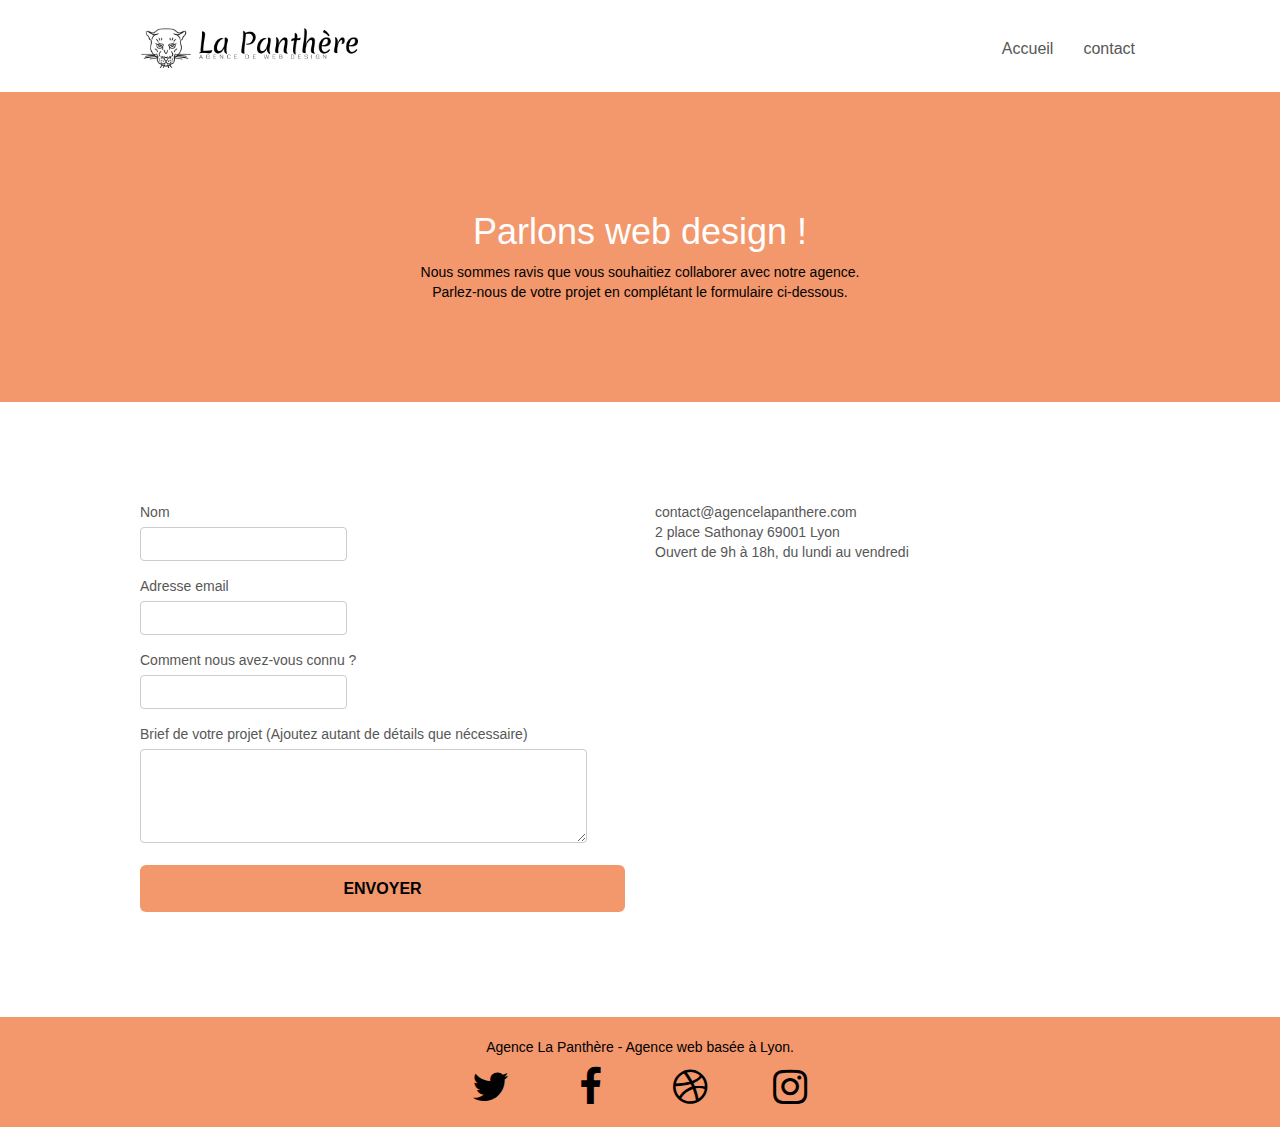
==== contact.html @ e552db06 "contact" ====
<!doctype html>
<html lang="fr">
<head>
    <meta charset="utf-8">
    <meta name="keywords" content=" Contact ,web design lyon, site web,">
    <meta name="description" content="Agence La Panthère, entreprise de webdesign à Lyon, formulaire de contact">
	<meta name="robots" content="contact, follow">
    <meta name="viewport" content="width=device-width, initial-scale=1.0, viewport-fit=cover">
    <link rel="shortcut icon" type="image/png" href="favicon.jpg">
    
	<link rel="stylesheet" type="text/css" href="./css/bootstrap.min.css">
	<link rel="stylesheet" type="text/css" href="style.css">
	<link rel="stylesheet" type="text/css" href="style..min.css">
	<link rel="stylesheet" type="text/css" href="./css/font-awesome.min.css">
	<link rel="stylesheet" type="text/css" href="./css/et-line.min.css">
	
    <title>La Panthère entreprise web design lyon contact</title>

    
<!-- Analytics -->
 
<!-- Analytics END -->
    
</head>
<body>
<!-- Principal conteneur -->
<div class="page-container">
    
<!-- bloc-0 -->
<div class="bloc bgc-white l-bloc " id="bloc-0">
	<div class="container bloc-sm">
		<nav class="navbar row">
			<div class="navbar-header">
				<a class="navbar-brand" href="index.html"><img src="img/agence-la-panthere-monochrome.webp" alt="Logo de la la panthere web design " height="40" /></a>
				<button id="nav-toggle" type="button" class="ui-navbar-toggle navbar-toggle" data-toggle="collapse" data-target=".navbar-1">
					<span class="sr-only">Toggle navigation</span><span class="icon-bar"></span><span class="icon-bar"></span><span class="icon-bar"></span>
				</button>
			</div>
			<div class="collapse navbar-collapse navbar-1 special-dropdown-nav">
				<ul class="site-navigation nav navbar-nav">
					<li>
						<a href="index.html">Accueil</a>
					</li>
					<li>
						<a href="contact.html">contact </a>
					</li>
				</ul>
			</div>
		</nav>
	</div>
</div>
<!-- bloc-0 END -->

<!-- bloc-6 -->
<div class="bloc bg-dots-bg bg-repeat bgc-atomic-tangerine d-bloc bloc-bg-texture texture-paper" id="bloc-6">
	<div class="container bloc-lg">
		<div class="row">
			<div class="col-sm-12">
				<h1 class="text-center hero-bloc-text tc-white">
					Parlons web design !
				</h1>
				<p class="text-center mg-lg tc black tight-width-whitespace">
					Nous sommes ravis que vous souhaitiez collaborer avec notre agence.<br>
					Parlez-nous de votre projet en complétant le formulaire ci-dessous.
				</p>
			</div>
		</div>
	</div>
</div>
<!-- bloc-6 END -->

<!-- bloc-7 -->
<div class="bloc bgc-white l-bloc" id="bloc-7">
	<div class="container bloc-lg">
		<div class="row">
			<div class="col-sm-6">
				<form id="form_1" novalidate success-msg="Your message has been sent." fail-msg="Sorry it seems that our mail server is not responding, Sorry for the inconvenience!">
					<div class="form-group">
						<label for ="name">
							Nom
						</label>
						<input id="name" class="form-control" required />
					</div>
					<div class="form-group">
						<label for ="email">
							Adresse email
						</label>
						<input id="email" class="form-control" type="email" required />
					</div>
					<div class="form-group">
						<label for="input_504">
							Comment nous avez-vous connu ?
						</label>
						<input class="form-control" type="email" required id="input_504" />
					</div>
					<div class="form-group">
						<label for="message">
							Brief de votre projet (Ajoutez autant de détails que nécessaire)<br>
						</label><textarea id="message" class="form-control" rows="4" cols="50" required></textarea>
					</div> 
					<button class="bloc-button btn btn-lg btn-block cta-hero btn-atomic-tangerine" type="submit">
						Envoyer
					</button>
				</form>
			</div>
			<div class="col-sm-6">
				<p>
					contact@agencelapanthere.com<br>2 place Sathonay 69001 Lyon<br>Ouvert de 9h à 18h, du lundi au vendredi<br>
				</p>
			</div>
		</div>
	</div>
</div>
<!-- bloc-7 END -->

<!-- ScrollToTop Button -->
<a class="bloc-button btn btn-d scrollToTop" onclick="scrollToTarget('1')"><span class="fa fa-chevron-up"></span></a>
<!-- ScrollToTop Button END-->


<!-- Footer - bloc-8 -->
<div class="bloc bgc-atomic-tangerine d-bloc" id="bloc-8">
	<div class="container bloc-sm">
		<div class="row">
			<div class="col-sm-12">
				<p class="text-center black">
					Agence La Panthère - Agence web basée à Lyon.<br>
				</p>
				<div class="flex social">
					<div class="col-sm-3">
						<div class="text-center">
							<a class="social" href="https://twitter.com/?lang=fr"><span class="fa fa-twitter icon-md"></span></a>
						</div>
					</div>
					<div class="col-sm-3">
						<div class="text-center">
							<a class="social" href="https://www.facebook.com/"><span class="fa fa-facebook icon-md"></span></a>
						</div>
					</div>
					<div class="col-sm-3">
						<div class="text-center">
							<a class="social" href="dribbble.com"><span class="fa fa-dribbble icon-md"></span></a>
						</div>
					</div>
					<div class="col-sm-3">
						<div class="text-center">
							<a class="social" href="https://www.instagram.com/?hl=fr"><span class="fa fa-instagram icon-md"></span></a>
						</div>
					</div>
				</div>
			</div>
		</div>
	</div>
</div>
<!-- Footer - bloc-8 END -->

</div>
<!-- Principal conteneur END -->
    
<script src="./js/jquery-2.1.0.js"></script>
<script src="./js/bootstrap.js"></script>
<script src="./js/blocs.js"></script>
<script src="./js/jquery.touchSwipe.js" defer></script>
<script src="./js/gmaps.js"></script>
<scipt src="./js/bootstrap.min.js"></scipt>
<script src="./js/formHandler.min.js"></script>
<script src="./js/gmaps.min.js"></script>
<script src="./js/jqBootstrapValidation.min.js"></script>
<script src="./js/jquery-2.1.0.min.js"></script>
<script src="./js/jquery.touchSwipe.min.js"></script>
</body>
</html>
---- style.css ----
body {
    margin: 0;
    padding: 0;
    background: #FFF;
    overflow-x: hidden;
    -webkit-font-smoothing: antialiased;
    -moz-osx-font-smoothing: grayscale;
}

a,
button {
    transition: all .3s ease-in-out;
    outline: none!important;
}

a:hover {
    text-decoration: none;
    cursor: pointer;
}

#page-loading-blocs-notifaction {
    position: fixed;
    top: 0;
    bottom: 0;
    width: 100%;
    z-index: 100000;
    background: #FFFFFF url("img/pageload-spinner.gif") no-repeat center center;
}

.bloc {
    width: 100%;
    clear: both;
    background: 50% 50% no-repeat;
    padding: 0 50px;
    -webkit-background-size: cover;
    -moz-background-size: cover;
    -o-background-size: cover;
    background-size: cover;
    position: relative;
}

.bloc .container {
    padding-left: 0;
    padding-right: 0;
}

.bloc-lg {
    padding: 100px 50px;
}

.bloc-md {
    padding: 50px;
}

.bloc-sm {
    padding: 20px 50px;
}

.bg-center,
.bg-l-edge,
.bg-r-edge,
.bg-t-edge,
.bg-b-edge,
.bg-tl-edge,
.bg-bl-edge,
.bg-tr-edge,
.bg-br-edge,
.bg-repeat {
    -webkit-background-size: auto!important;
    -moz-background-size: auto!important;
    -o-background-size: auto!important;
    background-size: auto!important;
}

.bg-repeat {
    background: repeat;
}

.bg-t-edge {
    background: top no-repeat;
}

.bloc-bg-texture::before {
    background-size: 2px 2px;
    position: absolute;
    top: 0;
    bottom: 0;
    left: 0;
    right: 0;
}

.texture-paper::before {
    background: url("img/texture-paper.webp");
    background-size: 280px 280px;
}

.b-parallax {
    background-attachment: fixed;
}

.d-bloc {
    color: rgba(255, 255, 255, .7);
}

.d-bloc button:hover {
    color: rgba(255, 255, 255, .9);
}

.d-bloc .icon-round,
.d-bloc .icon-square,
.d-bloc .icon-rounded,
.d-bloc .icon-semi-rounded-a,
.d-bloc .icon-semi-rounded-b {
    border-color: rgba(255, 255, 255, .9);
}

.d-bloc .divider-h span {
    border-color: rgba(255, 255, 255, .2);
}

.d-bloc .a-btn,
.d-bloc .navbar a,
.d-bloc .navbar-brand,
.d-bloc a .icon-sm,
.d-bloc a .icon-md,
.d-bloc a .icon-lg,
.d-bloc a .icon-xl,
.d-bloc h1 a,
.d-bloc h2 a,
.d-bloc h3 a,
.d-bloc h4 a,
.d-bloc h5 a,
.d-bloc h6 a,
.d-bloc p a {
    color: rgba(255, 255, 255, .6);
}

.d-bloc .a-btn:hover,
.d-bloc .navbar a:hover,
.d-bloc .navbar-brand:hover,
.d-bloc a:hover .icon-sm,
.d-bloc a:hover .icon-md,
.d-bloc a:hover .icon-lg,
.d-bloc a:hover .icon-xl,
.d-bloc h1 a:hover,
.d-bloc h2 a:hover,
.d-bloc h3 a:hover,
.d-bloc h4 a:hover,
.d-bloc h5 a:hover,
.d-bloc h6 a:hover,
.d-bloc p a:hover {
    color: rgba(255, 255, 255, 1);
}

.d-bloc .navbar-toggle .icon-bar {
    background: rgba(255, 255, 255, 1);
}

.d-bloc .btn-wire,
.d-bloc .btn-wire:hover {
    color: rgba(255, 255, 255, 1);
    border-color: rgba(255, 255, 255, 1);
}

.d-bloc .panel {
    color: rgba(0, 0, 0, .5);
}

.d-bloc .panel button:hover {
    color: rgba(0, 0, 0, .7);
}

.d-bloc .panel icon {
    border-color: rgba(0, 0, 0, .7);
}

.d-bloc .panel .divider-h span {
    border-color: rgba(0, 0, 0, .1);
}

.d-bloc .panel .a-btn {
    color: rgba(0, 0, 0, .6);
}

.d-bloc .panel .a-btn:hover {
    color: rgba(0, 0, 0, 1);
}

.d-bloc .panel .btn-wire,
.d-bloc .panel .btn-wire:hover {
    color: rgba(0, 0, 0, .7);
    border-color: rgba(0, 0, 0, .3);
}

.d-bloc .panel,
.l-bloc {
    color:rgba(0, 0, 0, .5);
}

.d-bloc .panel button:hover,
.l-bloc button:hover {
    color: rgba(0, 0, 0, .7);
}

.l-bloc .icon-round,
.l-bloc .icon-square,
.l-bloc .icon-rounded,
.l-bloc .icon-semi-rounded-a,
.l-bloc .icon-semi-rounded-b {
    border-color: rgba(0, 0, 0, .7);
}

.d-bloc .panel .divider-h span,
.l-bloc .divider-h span {
    border-color: rgba(0, 0, 0, .1);
}

.d-bloc .panel .a-btn,
.l-bloc .a-btn,
.l-bloc .navbar a,
.l-bloc .navbar-brand,
.l-bloc a .icon-sm,
.l-bloc a .icon-md,
.l-bloc a .icon-lg,
.l-bloc a .icon-xl,
.l-bloc h1 a,
.l-bloc h2 a,
.l-bloc h3 a,
.l-bloc h4 a,
.l-bloc h5 a,
.l-bloc h6 a,
.l-bloc p a {
    color: rgba(0, 0, 0, .6);
}

.d-bloc .panel .a-btn:hover,
.l-bloc .a-btn:hover,
.l-bloc .navbar a:hover,
.l-bloc .navbar-brand:hover,
.l-bloc a:hover .icon-sm,
.l-bloc a:hover .icon-md,
.l-bloc a:hover .icon-lg,
.l-bloc a:hover .icon-xl,
.l-bloc h1 a:hover,
.l-bloc h2 a:hover,
.l-bloc h3 a:hover,
.l-bloc h4 a:hover,
.l-bloc h5 a:hover,
.l-bloc h6 a:hover,
.l-bloc p a:hover {
    color: rgba(0, 0, 0, 1);
}

.l-bloc .navbar-toggle .icon-bar {
    color: rgba(0, 0, 0, .6);
}

.d-bloc .panel .btn-wire,
.d-bloc .panel .btn-wire:hover,
.l-bloc .btn-wire,
.l-bloc .btn-wire:hover {
    color: rgba(0, 0, 0, .7);
    border-color: rgba(0, 0, 0, .3);
}

.voffset {
    margin-top: 30px;
}

.voffset-lg {
    margin-top: 80px;
}

.row-no-gutters {
    margin-right: 0;
    margin-left: 0;
}

.row.row-no-gutters > [class^="col-"],
.row.row-no-gutters > [class*=" col-"] {
    padding-right: 0;
    padding-left: 0;
}

#bloc-1-hero h1 {
    font-size: 32px;
}

.navbar {
    margin-bottom: 0;
    z-index: 1;
}

.navbar-brand {
    height: auto;
    padding: 3px 15px;
    font-size: 25px;
    font-weight: normal;
    font-weight: 600;
    line-height: 44px;
}

.navbar-brand img {
    max-height: 200px;
    margin: 0 5px 0 0;
    display: inline;
}

.navbar-brand img[src$=svg] {
    min-width: 100px;
}

.nav-center .navbar-brand img {
    margin: 0;
}

.navbar .nav {
    padding-top: 2px;
    margin-right: -16px;
    float: right;
    z-index: 1;
}

.nav > li {
    float: left;
    margin-top: 4px;
    font-size: 16px;
}

.navbar-nav .open .dropdown-menu > li > a {
    text-align: inherit;
}

.nav > li a:hover,
.nav > li a:focus {
    background: transparent;
}

.navbar-toggle {
    margin: 10px 10px 0 0;
    border: 0px;
}

.navbar-toggle:hover {
    background: transparent!important;
}

.navbar-toggle .icon-bar {
    background-color: rgba(0, 0, 0, .5);
    width: 26px;
}

.nav-invert .navbar .nav {
    float: left;
}

.nav-invert .navbar-header,
.nav-invert .navbar-brand {
    float: right;
    position: relative;
    z-index: 2;
}

@media (min-width: 768px) {
    .site-navigation {
        position: absolute;
        top: 50%;
        right: 20px;
        transform: translate(0, -50%);
        -webkit-transform: translateY(-50%);
    }
    .nav > li .dropdown-menu a,
    .nav > li .dropdown-menu a:hover {
        color: #484848;
    }
    .nav-invert .site-navigation {
        left: 0;
        right: 0;
    }
    .nav-center {
        text-align: center;
    }
    .nav-center .navbar-header {
        width: 100%;
    }
    .nav-center .navbar-header,
    .nav-center .navbar-brand,
    .nav-center .nav > li {
        float: none;
        display: inline-block;
    }
    .nav-center .site-navigation {
        position: relative;
        width: 100%;
        right: 0;
        margin-right: 0px;
        margin-top: 20px;
    }
    .nav-center.mini-nav .navbar-toggle {
        float: none;
        margin: 10px auto 0;
    }
}

.nav > li > .dropdown a {
    background: none!important;
    display: block;
    padding: 14px 15px;
}

nav .caret {
    margin: 0 5px;
}

.dropdown-menu .dropdown-menu {
    top: -8px;
    left: 100%;
}

.dropdown-menu .dropmenu-flow-right {
    top: 100%;
    left: 0;
    margin-left: -1px;
    border-top-left-radius: 0;
    border-top-right-radius: 0;
}

.dropdown-menu .dropdown span {
    border: 4px solid black;
    border-top-color: transparent;
    border-right-color: transparent;
    border-bottom-color: transparent;
    margin: 6px -5px 0 0!important;
    float: right;
}

.mg-md {
    margin-top: 10px;
    margin-bottom: 20px;
}

.mg-lg {
    margin-top: 10px;
    margin-bottom: 40px;
}

.btn {
    margin: 0 5px 5px 0;
}

.btn.pull-right {
    margin: 0 0 5px 5px;
}

.btn-d,
.btn-d:hover,
.btn-d:focus {
    color: #FFF;
    background: rgba(0, 0, 0, .3);
}

button {
    outline: none!important;
}

.btn-rd {
    border-radius: 40px;
}

.btn-clean {
    border: 1px solid rgba(0, 0, 0, .08);
    border-bottom-color: rgba(0, 0, 0, .1);
    text-shadow: 0 1px 0 rgba(0, 0, 1, .1);
    box-shadow: 0 1px 3px rgba(0, 0, 1, .25), inset 0 1px 0 0 rgba(255, 255, 255, .15);
}

.icon-md {
    font-size: 40px!important;
}

.icon-lg {
    font-size: 60px!important;
}

.sm-shadow {
    text-shadow: 0 1px 2px rgba(0, 0, 0, .3);
}

.panel-sq,
.panel-sq .panel-heading,
.panel-sq .panel-footer {
    border-radius: 0;
}

.panel-rd {
    border-radius: 30px;
}

.panel-rd .panel-heading {
    border-radius: 29px 29px 0 0;
}

.panel-rd .panel-footer {
    border-radius: 0 0 29px 29px;
}

.form-control {
    box-shadow: none;
    display:block;
    width: auto;
    height: 34px;
    padding: 6px 12px;
    font-size: 14px;
    line-height: 1.42857143;
    color: #555;
    background-color: #fff;
    background-image: none;
    border: 1px solid #ccc;
    border-radius: 4px
}

.scrollToTop {
    width: 40px;
    height: 40px;
    position: fixed;
    bottom: 20px;
    right: 20px;
    opacity: 0;
    z-index: 500;
    transition: all .3s ease-in-out;
}

.scrollToTop span {
    margin-top: 6px;
}

.showScrollTop {
    font-size: 14px;
    opacity: 1;
}

a[data-lightbox] {
    position: relative;
    display: block;
    text-align: center;
}

a[data-lightbox]:hover::before {
    content: "+";
    font-family: "HelveticaNeue-Light", "Helvetica Neue Light", "Helvetica Neue", Helvetica, Arial;
    font-size: 32px;
    width: 50px;
    height: 50px;
    margin-left: -25px;
    border-radius: 50%;
    background: rgba(0, 0, 0, .6);
    color: #FFF;
    font-weight: 100;
    z-index: 1;
    position: absolute;
    top: 50%;
    transform: translateY(-50%);
    -webkit-transform: translateY(-50%);
}

a[data-lightbox]:hover img {
    opacity: 0.6;
    -webkit-animation-fill-mode: none;
    animation-fill-mode: none;
}

#lightbox-modal {
    display: flex;
    align-items: center;
}

#lightbox-modal .modal-dialog {
    width: 90%;
    max-width: 900px;
    margin: 0 auto 0;
}

#lightbox-modal .modal-dialog img {
    max-height: 90vh;
    margin: 0 auto;
}

.lightbox-caption {
    padding: 20px;
    color: #FFF;
    background: rgba(0, 0, 0, .5);
    position: absolute;
    left: 15px;
    right: 15px;
    bottom: 5px;
}

.close-lightbox {
    color: #FFF;
    font-size: 30px;
    position: absolute;
    top: 20px;
    right: 20px;
    z-index: 20;
    background: rgba(0, 0, 0, .5);
    border: none;
    line-height: 30px;
    padding: 0 9px 5px;
    opacity: 0.3;
}

.close-lightbox:hover,
.next-lightbox:hover,
.prev-lightbox:hover {
    opacity: 1.0;
    color: #FFF;
}

.next-lightbox,
.prev-lightbox {
    font-size: 20px;
    color: rgba(255, 255, 255, .9);
    background: rgba(0, 0, 0, .5);
    transition: all .2s ease-in-out;
    position: absolute;
    top: 45%;
    z-index: 1;
    opacity: 0.4;
}

.next-lightbox {
    padding: 6px 8px 1px 13px;
    right: 25px;
}

.prev-lightbox {
    padding: 6px 13px 1px 10px;
    left: 25px;
}

.snapshot-lb .modal-body {
    padding-bottom: 45px;
}

.snapshot-lb .lightbox-caption {
    padding: 0;
    color: rgba(0, 0, 0, .5);
    background: none;
}

h1,
h2,
h3,
h4,
h5,
h6,
p,
label,
.btn,
a {
    font-family: "helvetica";
    font-weight: 400;
    color: #575757!important;
}

.container {
    max-width: 1000px;
}

.hero-bloc-text {
    font-size: 36px;
}

.hero-bloc-text-sub {
    font-size: 36px;
}

.statement-bloc-text {
    line-height: 26px;
    font-style: italic;
    font-size: 20px;
    text-align: center;
    font-weight: lighter;
    max-width: 520px;
    margin: auto auto auto auto;
}

p {
    font-size: 14px;
}

.tight-width-whitespace {
    max-width: 600px;
    margin: auto auto auto auto;
}

.h1 {
    font-size: 20px;
    font-family: "Open Sans";
}

.cta-hero {
    margin-top: 22px;
    color: #FFFFFF!important;
    text-transform: uppercase;
    padding: 12px 28px 12px 28px;
    font-size: 16px;
    font-weight: 700;
}

.social {
    max-width: 400px;
    margin: auto auto auto auto;
}

h2 {
    font-size: 22px;
    line-height: 1.4em;
}

h3 {
    font-size: 15px;
    text-transform: uppercase;
    font-weight: 700;
    color: #333333!important;
}

.med-width-whitespace {
    max-width: 800px;
    margin: auto auto auto auto;
    box-shadow: 0px 0px 0px #000000;
}

h1 {
    color: #333333!important;
}

h4 {
    color: #333333!important;
}

.icons {
    margin-bottom: 14px;
    margin-top: 24px;
}

.white {
    color: #FFFFFF!important;
}

.portfolio-thumb {
    margin: 24px;
}

.portfolio-row {
    margin-bottom: 44px;
    margin-top: 50px;
}

.avatar {
    box-shadow: 0px 4px 9px rgba(0, 0, 0, 0.3);
}

.black-background {
    background-color: rgba(165, 147, 99, 0.7);
    padding: 40px 40px 40px 40px;
}

.bold-link {
    font-weight: 900;
    text-decoration: underline!important;
}

.bgc-white {
    background-color: #FFFFFF;
}

.bgc-atomic-tangerine {
    background-color: #F3976C;
}

.tc-white {
    color: #FFF!important;
}

.btn-atomic-tangerine {
    background: #F3976C;
    color: #000!important;
}

.btn-atomic-tangerine:hover {
    background: #c27956!important;
    color: #FFFFFF!important;
}

.ltc-white {
    color: #FFFFFF!important;
}

.ltc-white:hover {
    color: #cccccc!important;
}

.ltc-atomic-tangerine {
    color: #F3976C!important;
}

.ltc-atomic-tangerine:hover {
    color: #c27956!important;
}

.icon-dark-slate-blue {
    color: #364577!important;
    border-color: #364577!important;
}



.bg-lines-h2-bg {
    background-image: url("img/lines-h2-bg.webp");
}

.bg-banniere {
    background-image: url("img/agence-la-panthere.webp");
}

.bg-presentation {
    background-image: url("img/image-de-presentation.webp");
}

@media (max-width: 1024px) {
    .bloc {
        padding-left: 20px;
        padding-right: 20px;
    }
    .bloc.full-width-bloc,
    .bloc-tile-2.full-width-bloc .container,
    .bloc-tile-3.full-width-bloc .container,
    .bloc-tile-4.full-width-bloc .container {
        padding-left: 0;
        padding-right: 0;
    }
}

@media (max-width: 992px) and (min-width: 768px) {
    .navbar .nav {
        max-width: 80%
    }
    .nav-center.navbar .nav {
        max-width: 100%
    }
}

@media only screen and (min-device-width: 768px) and (max-device-width: 1024px) and (orientation: landscape) {
    .b-parallax {
        background-attachment: scroll;
    }
}

@media only screen and (min-device-width: 1024px) and (max-device-width: 1366px) and (-webkit-min-device-pixel-ratio: 1.5) {
    .b-parallax {
        background-attachment: scroll;
    }
}

@media (max-width: 991px) {
    .container {
        width: 100%;
    }
    .b-parallax {
        background-attachment: scroll;
    }
    .page-container,
    #hero-bloc {
        overflow-x: hidden;
        position: relative;
    }
    
    /* .bloc {
        padding-left: constant(safe-area-inset-left);
        padding-right: constant(safe-area-inset-right);
    }*/
    .bloc-group,
    .bloc-group .bloc {
        display: block;
        width: 100%;
    }
    .bloc-fill-screen .fill-bloc-top-edge,
    .bloc-fill-screen .fill-bloc-bottom-edge {
        padding: 0 20px;
        /*padding-left: constant(safe-area-inset-left);
        padding-right: constant(safe-area-inset-right);*/
    }
}

@media (max-width: 767px) {
    .page-container {
        overflow-x: hidden;
        position: relative;
    }
    h1,
    h2,
    h3,
    h4,
    h5,
    h6,
    p,
    #disqus_thread {
        padding-left: 10px!important;
        padding-right: 10px!important;
    }
    .b-parallax {
        background-attachment: scroll;
    }
    .navbar .nav {
        padding-top: 0;
        border-top: 1px solid rgba(0, 0, 0, .2);
        float: none!important;
    }
    .navbar.row {
        margin-left: 0;
        margin-right: 0;
    }
    .site-navigation {
        position: inherit;
        transform: none;
        -webkit-transform: none;
        -ms-transform: none;
    }
    .nav > li {
        margin-top: 0;
        border-bottom: 1px solid rgba(0, 0, 0, .1);
        background: rgba(0, 0, 0, .05);
        text-align: left;
        padding-left: 15px;
        width: 100%;
    }
    .nav > li:hover {
        background: rgba(0, 0, 0, .08);
    }
    .dropdown .dropdown a .caret {
        float: none;
        margin: 5px 0 0 10px!important;
        border: 4px solid black;
        border-bottom-color: transparent;
        border-right-color: transparent;
        border-left-color: transparent;
    }
    #hero-bloc .navbar .nav {
        background: rgba(0, 0, 0, .8);
    }
    #hero-bloc .navbar .nav a {
        color: rgba(255, 255, 255, .6);
    }
    .hero {
        padding: 50px 0;
    }
    .hero-nav {
        left: -1px;
        right: -1px;
    }
    .navbar-collapse {
        padding: 0;
        overflow-x: hidden;
        -webkit-box-shadow: none;
        box-shadow: none;
    }
    .navbar-brand img {
        max-height: 40px;
        width: auto;
    }
    .nav-invert .navbar-header {
        float: none;
        width: 100%;
    }
    .nav-invert .navbar-toggle {
        float: left;
        margin-left: 10px;
    }
    .bloc {
        padding-left: 0;
        padding-right: 0;
    }
    .bloc-xxl,
    .bloc-xl,
    .bloc-lg {
        padding: 40px 0;
    }
    .bloc-sm,
    .bloc-md {
        padding-left: 0;
        padding-right: 0;
    }
    .bloc-tile-2 .container,
    .bloc-tile-3 .container,
    .bloc-tile-4 .container,
    .bloc-fill-screen .fill-bloc-top-edge,
    .bloc-fill-screen .fill-bloc-bottom-edge {
        padding-left: 0;
        padding-right: 0;
    }
    .a-block {
        padding: 0 10px;
    }
    .btn-dwn {
        display: none;
    }
    .voffset {
        margin-top: 5px;
    }
    .voffset-md {
        margin-top: 20px;
    }
    .voffset-lg {
        margin-top: 30px;
    }
    form {
        padding: 8px;
    }
    .close-lightbox {
        display: inline-block;
    }
    .blocsapp-device-iphone5 {
        background-size: 216px 425px;
        padding-top: 60px;
        width: 216px;
        height: 425px;
    }
    .blocsapp-device-iphone5 img {
        width: 180px;
        height: 320px;
    }
}

@media (max-width: 400px) {
    .bloc {
        padding-left: 0;
        padding-right: 0;
    }
}

@media (max-width: 767px) {
    .bloc-mob-center-text {
        text-align: center;
    }

    .form-control{
        width: 80%;
    }

}


.btn-d{
    color: #fff !important;
}
.black ,.icon-md{
    color: #000000!important;
}
.bloc__title-h2{
    max-width: 62rem;
    margin: auto;
}
.citation{
    font-size: 18px;
    max-width: 51rem;
    margin: auto;
}
.citation>span{
    font-weight: bold;
    font-style: italic;
}
.portfolio__title-h2{
    max-width: 42rem;
    margin:auto;
}
.img-responsive{
    margin: auto;
}
.flex{
    display: flex;
    justify-content: center;
}
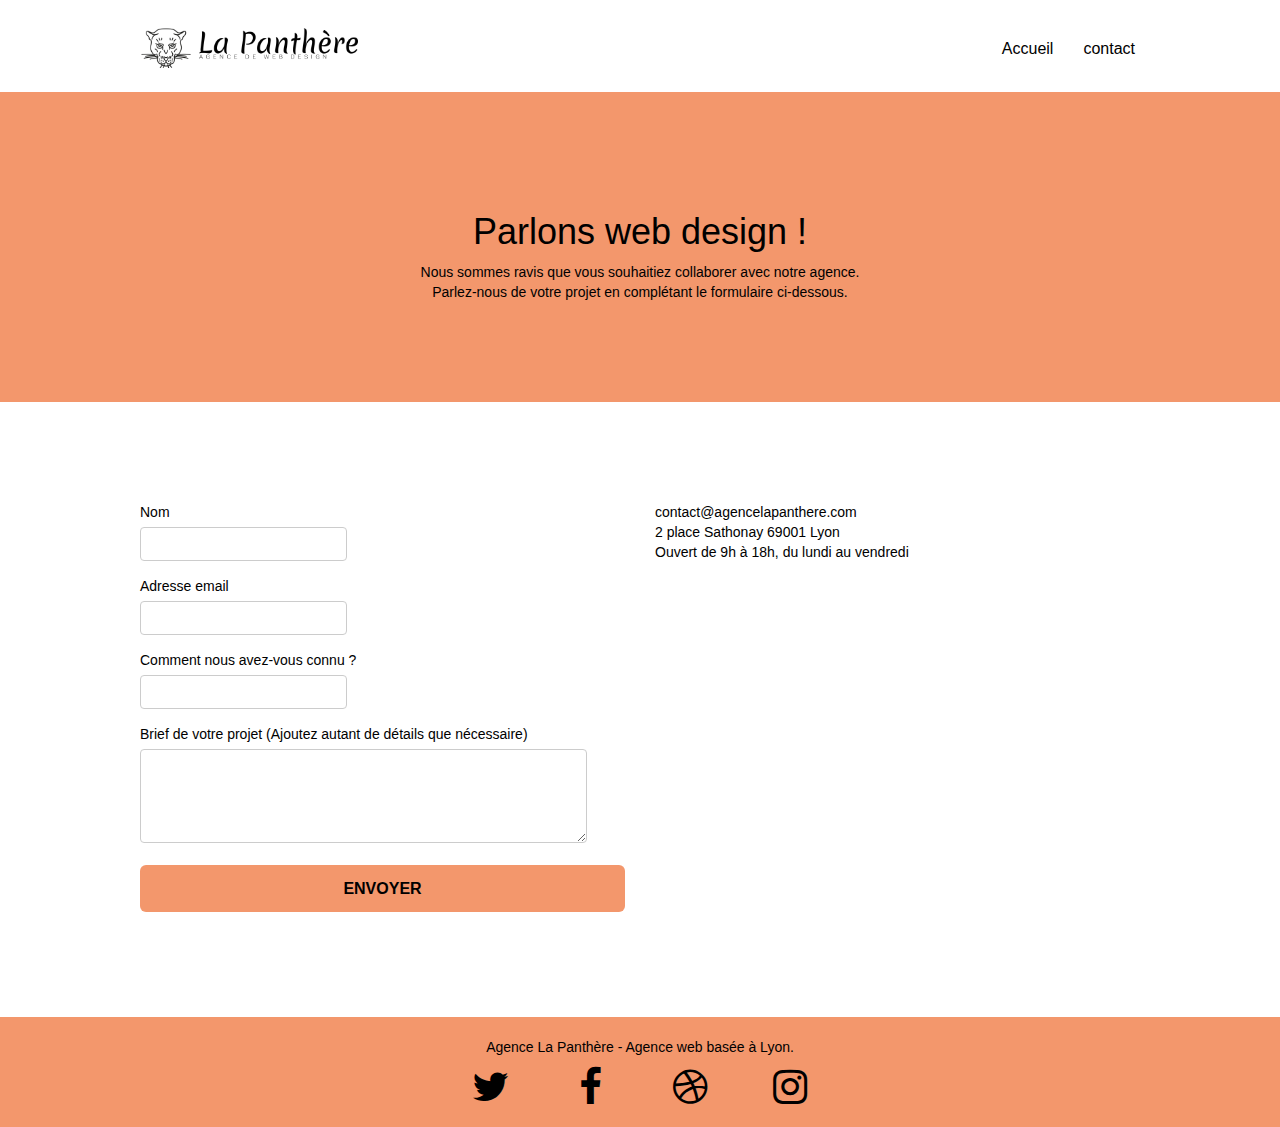
==== commit d334a195: "soutenance" ====
--- a/contact.html
+++ b/contact.html
@@ -74,7 +74,7 @@
 	<div class="container bloc-lg">
 		<div class="row">
 			<div class="col-sm-6">
-				<form id="form_1" novalidate success-msg="Your message has been sent." fail-msg="Sorry it seems that our mail server is not responding, Sorry for the inconvenience!">
+				<form  id="form_1" novalidate data-success-msg="Your message has been sent." data-fail-msg="Sorry it seems that our mail server is not responding, Sorry for the inconvenience!"></form>
 					<div class="form-group">
 						<label for ="name">
 							Nom
@@ -101,7 +101,6 @@
 					<button class="bloc-button btn btn-lg btn-block cta-hero btn-atomic-tangerine" type="submit">
 						Envoyer
 					</button>
-				</form>
 			</div>
 			<div class="col-sm-6">
 				<p>
@@ -157,16 +156,9 @@
 </div>
 <!-- Principal conteneur END -->
     
-<script src="./js/jquery-2.1.0.js"></script>
-<script src="./js/bootstrap.js"></script>
-<script src="./js/blocs.js"></script>
-<script src="./js/jquery.touchSwipe.js" defer></script>
-<script src="./js/gmaps.js"></script>
-<scipt src="./js/bootstrap.min.js"></scipt>
-<script src="./js/formHandler.min.js"></script>
-<script src="./js/gmaps.min.js"></script>
-<script src="./js/jqBootstrapValidation.min.js"></script>
-<script src="./js/jquery-2.1.0.min.js"></script>
-<script src="./js/jquery.touchSwipe.min.js"></script>
+<script src="./js/jquery-2.1.0.min.js" ></script>
+<script src="./js/bootstrap.min.js" ></script>
+<script src="./js/blocs.js" ></script>
+<script src="./js/jquery.touchSwipe.min.js" defer></script>
 </body>
 </html>
--- a/style.css
+++ b/style.css
@@ -660,7 +660,7 @@
 a {
     font-family: "helvetica";
     font-weight: 400;
-    color: #575757!important;
+    color: #000000!important;
 }
 
 .container {
@@ -731,10 +731,6 @@
     box-shadow: 0px 0px 0px #000000;
 }
 
-h1 {
-    color: #333333!important;
-}
-
 h4 {
     color: #333333!important;
 }
@@ -780,7 +776,7 @@
 }
 
 .tc-white {
-    color: #FFF!important;
+    color: #000000!important;
 }
 
 .btn-atomic-tangerine {
@@ -794,7 +790,7 @@
 }
 
 .ltc-white {
-    color: #FFFFFF!important;
+    color: #000000!important;
 }
 
 .ltc-white:hover {
@@ -1057,7 +1053,7 @@
 .black ,.icon-md{
     color: #000000!important;
 }
-.bloc__title-h2{
+#bloc__title-h2{
     max-width: 62rem;
     margin: auto;
 }
